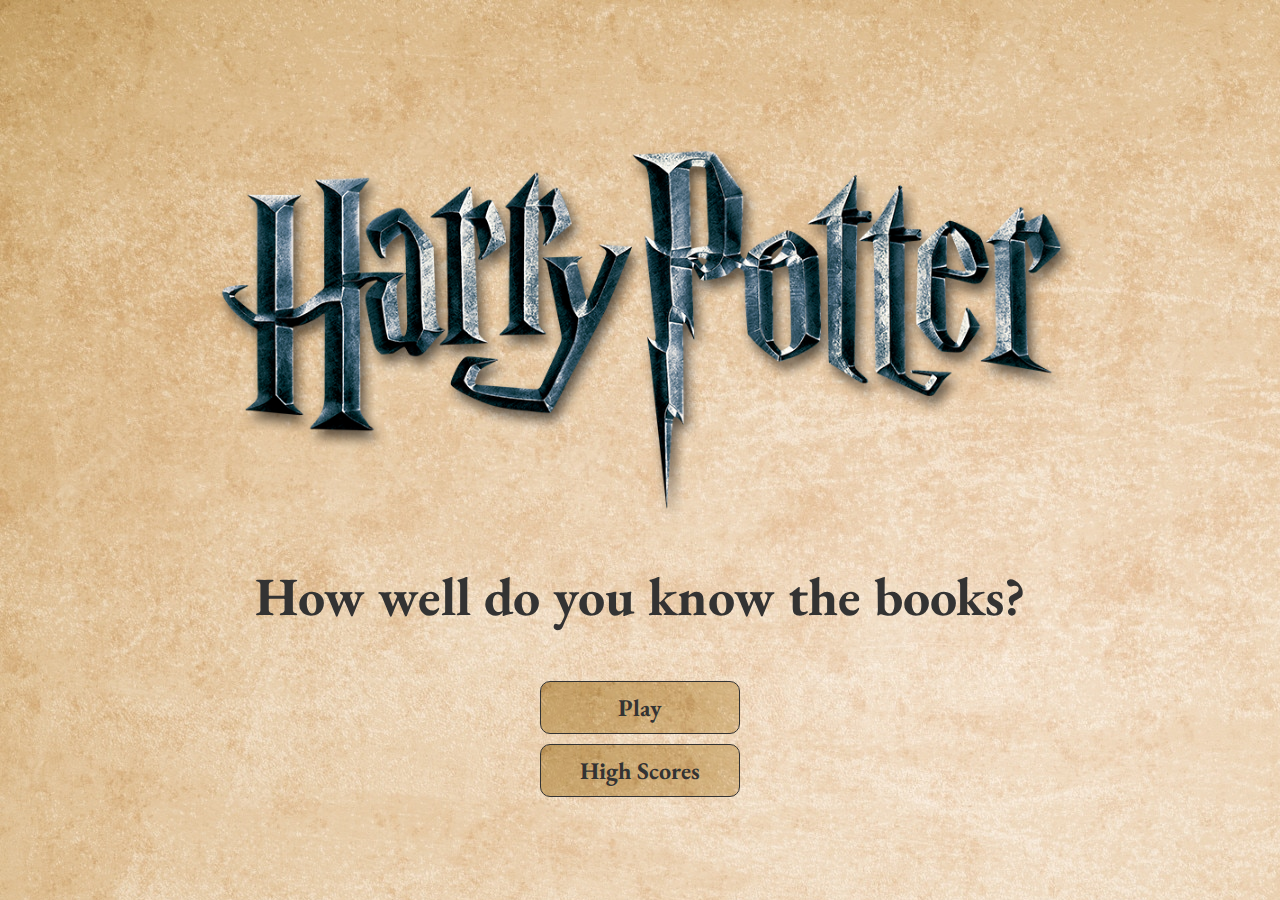
==== index.html @ 39e7717b "Added new HTML files, and updated folder layout. Updated script and css files." ====
<!DOCTYPE html>
<html lang="en">
  <head>
    <meta charset="UTF-8" />
    <meta name="viewport" content="width=device-width, initial-scale=1.0" />
    <meta http-equiv="X-UA-Compatible" content="ie=edge" />
    <title>Harry Potter Quiz</title>
    <link rel="stylesheet" href="./assets/CSS/style.css" />
  </head>
  <body>
    <div class="container">
        <div id="home" class="flex-center flex-column">
            <img class="potterLogo" src="./assets/Images/HarryPotter.png" alt="Harry Potter Type Logo">
            <h1>How well do you know the books?</h1>
            <a href="game.html" class="btn">Play</a>
            <a href="highscores.html" class="btn">High Scores</a>
        </div>
    </div>
    <script src="./assets/JS/script.js"></script>
  </body>
</html>
---- assets/CSS/style.css ----
@import url("https://fonts.googleapis.com/css2?family=EB+Garamond:ital,wght@0,400;0,500;0,700;1,400;1,700&display=swap");

:root {
  /*Setting root sources for use throughout CSS */
  background-image: url(../Images/parchment.jpg); /*Setting background image*/
  font-size: 62.5%; /*Setting root font size to 10px (62.5% of 16px) for easier manipulation elsewhere*/
}

* {
  box-sizing: border-box;
  font-family: "EB Garamond", serif;
  margin: 0;
  color: #333;
}

h1,
h2,
h3,
h4 {
  margin-bottom: 1rem;
}

h1 {
  font-size: 5.4rem;
  margin-bottom: 5rem;
}

h1 > span {
  font-size: 2.4rem;
  font-weight: 500;
}

h2 {
  font-size: 4.2rem;
  margin-bottom: 4rem;
  font-weight: 700;
}

h3 {
  font-size: 2.8rem;
  font-weight: 500;
}

li {
    font-size: 2.4rem;
    font-weight: 500;
}
/* Utilities */
.potterLogo {
  width: 90rem;
}

.container {
  width: 100vw;
  height: 100vh;
  display: flex;
  justify-content: center;
  align-items: center;
  max-width: 80rem;
  margin: 0 auto;
}
.container > * {
  width: 100%;
}

.flex-column {
  display: flex;
  flex-direction: column;
}

.flex-center {
  justify-content: center;
  align-items: center;
}

.justify-center {
  justify-content: center;
}

.text-center {
  text-align: center;
}

.hidden {
  display: none;
}

/* Buttons */
.btn {
  font-size: 2.4rem;
  font-weight: bold;
  padding: 1rem 0;
  width: 20rem;
  text-align: center;
  border: 0.1rem solid #333;
  border-radius: 1rem;
  margin-bottom: 1rem;
  text-decoration: none;
  color: #333;
  background-image: url(../Images/parchment.jpg);
}

.btn:hover {
  cursor: pointer;
  box-shadow: 0 0.4rem 1.4rem 0 #333333c2;
  transform: translateY(-0.1rem);
  transition: ease 150ms;
}
.btn:active {
  box-sizing: border-box;
  border: 0.2rem solid #333333c2;
  transition: ease 150ms;
}
.btn[disabled]:hover {
  cursor: not-allowed;
  box-shadow: none;
  transform: none;
}
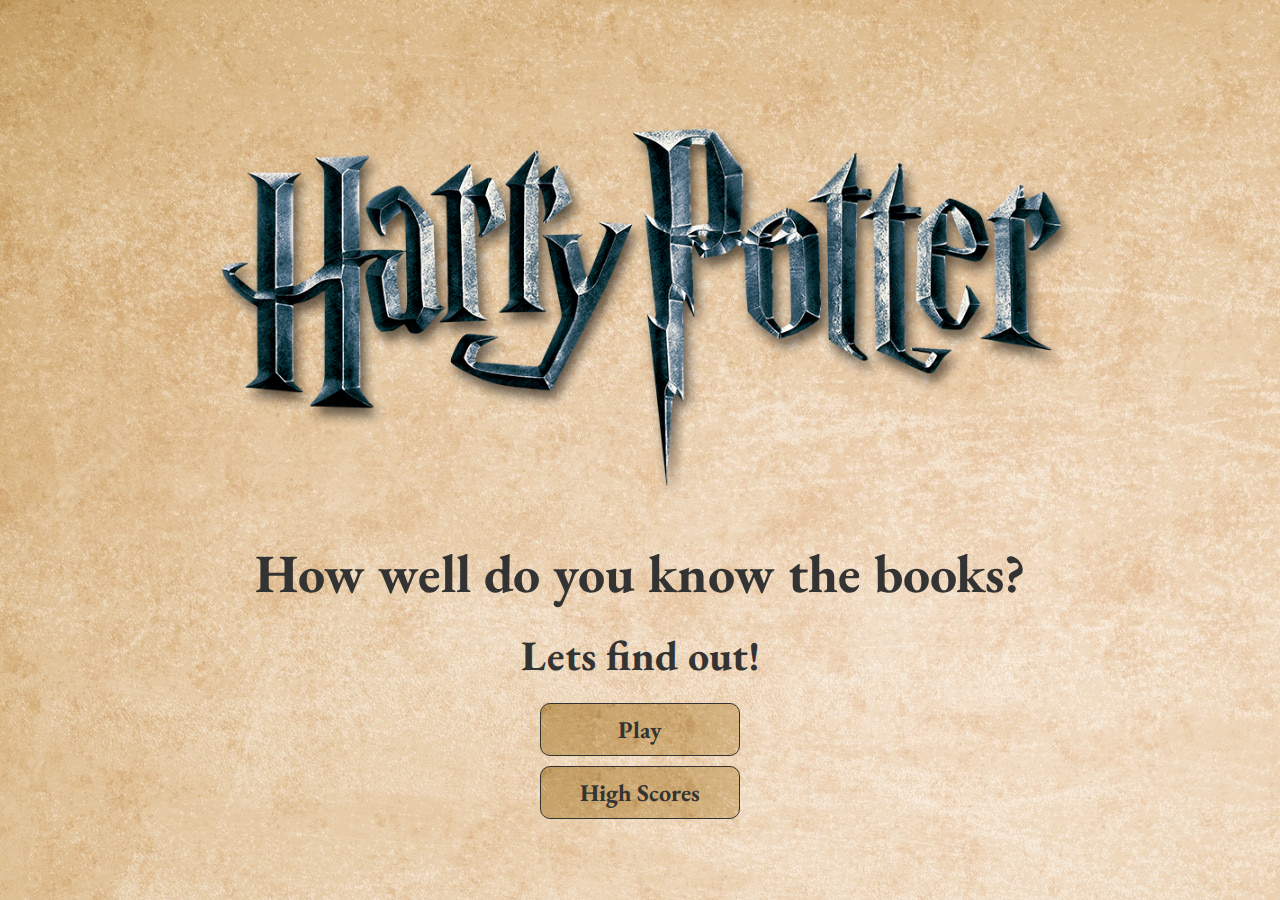
==== commit 4d6e5206: "Updated script with redirects and timers, Updated HTML to prevent favicon errors, updated CSS" ====
--- a/index.html
+++ b/index.html
@@ -6,16 +6,22 @@
     <meta http-equiv="X-UA-Compatible" content="ie=edge" />
     <title>Harry Potter Quiz</title>
     <link rel="stylesheet" href="./assets/CSS/style.css" />
+    <link rel="icon" href="data:;base64,=">
   </head>
   <body>
     <div class="container">
         <div id="home" class="flex-center flex-column">
             <img class="potterLogo" src="./assets/Images/HarryPotter.png" alt="Harry Potter Type Logo">
-            <h1>How well do you know the books?</h1>
+            <h1 id="game-invite">How well do you know the books?</h1>
+            <h2 id="game-invite">Lets find out!</h2>
             <a href="game.html" class="btn">Play</a>
             <a href="highscores.html" class="btn">High Scores</a>
         </div>
     </div>
+    <!-- Code below is intended to play theme music (placeholder for further development) -->
+    <!-- <audio id="theme-music" type="audio/mp3">
+      <source src="./assets/Sound/music.mp3">
+  </audio> -->
     <script src="./assets/JS/script.js"></script>
   </body>
 </html>
--- a/assets/CSS/style.css
+++ b/assets/CSS/style.css
@@ -23,6 +23,10 @@
 h1 {
   font-size: 5.4rem;
   margin-bottom: 5rem;
+}
+
+#game-invite {
+  margin-bottom: 2rem;
 }
 
 h1 > span {
